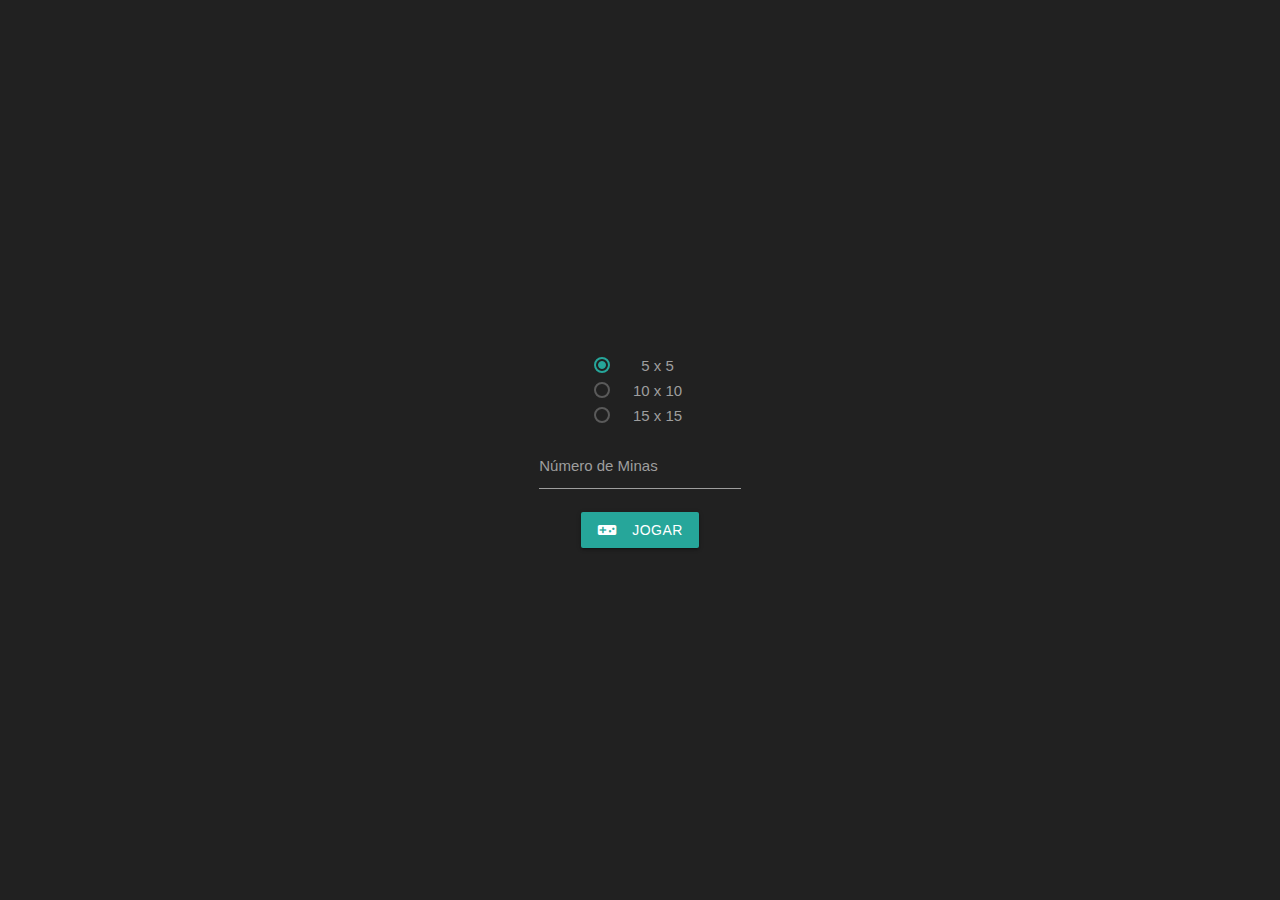
==== game/index.html @ 91b998d5 "Improvements no tabuleiro e quadrados do mesmo." ====
<!DOCTYPE html>
<html lang="en">

<head>
    <meta charset="UTF-8">
    <title>Campo Minado</title>

    <!-- Css -->
    <link rel="stylesheet" type="text/css" href="style.css">

    <!-- Materialize -->
    <link rel="stylesheet" href="https://cdnjs.cloudflare.com/ajax/libs/materialize/1.0.0/css/materialize.min.css">
    <link href="https://fonts.googleapis.com/icon?family=Material+Icons" rel="stylesheet">
    <script src="https://cdnjs.cloudflare.com/ajax/libs/materialize/1.0.0/js/materialize.min.js"></script>

    <!-- Jquery -->
    <script src="https://code.jquery.com/jquery-3.4.1.min.js"
        integrity="sha256-CSXorXvZcTkaix6Yvo6HppcZGetbYMGWSFlBw8HfCJo=" crossorigin="anonymous"></script>
</head>

<body>
    <div class="container">
        <div id="game" class="row">
            <div id="gameFilter" class="col s3 center">
                <div id="boardSize" class="row">
                    <label class="col s12">
                        <input class="with-gap" name="radio-box" type="radio" checked />
                        <span>5 x 5</span>
                    </label>
                    <label class="col s12">
                        <input class="with-gap" name="radio-box" type="radio" />
                        <span>10 x 10</span>
                    </label>
                    <label class="col s12">
                        <input class="with-gap" name="radio-box" type="radio" />
                        <span>15 x 15</span>
                    </label>
                </div>
                <div class="row">
                    <div class="input-field col s12">
                        <input id="numMines" type="number" class="validate grey-text">
                        <label for="numMines">Número de Minas</label>
                    </div>
                </div>
                <button id="btnPlay" class="btn waves-effect waves-light" type="submit" onclick="startGame()">Jogar<i
                        class="material-icons left">videogame_asset</i></button>
            </div>
            <!-- <div id="gameBoard" class="col s1"></div> -->
        </div>
    </div>


    <script src="script.js"></script>
</body>

</html>
---- game/style.css ----
body {
    background-color: #212121;
    display: flex;
    align-items: center;
    justify-content: center;
    height:100vh;
}

#game{
    display: flex;
    justify-content: center;
    align-items: center;
    align-content: center;
}

div#boardSize.row label span{
    width:100px;
}

div#boardSize.row .row{
    margin-bottom:0px!important;
}

div.container .row{
    margin-bottom:0px!important;
}

#gameFilter{
    margin: 0px!important;
}

#gameBoard{
    display: flex;
    flex-direction: row;
    flex-flow: row wrap;
    margin: 0px!important;
    padding: 0.75rem!important;
    border: outset teal 10px;
    background-color: grey;
}

.gameBoardWidth5x5{
    width: 203px!important;
}

.gameBoardWidth10x10{
    width: 363px!important;
}

.gameBoardWidth15x15{
    width: 523px!important;
}

.squareUnpressed{
    width: 32px;
    height: 32px;
    border: solid 4px teal;
    display: flex;
    align-items: center;
    justify-content: center;
    border-style: outset;
    background-color: #757575;
}

.squarePressed{
    width: 32px;
    height: 32px;
    border: solid 1px #006064;
    display: flex;
    align-items: center;
    justify-content: center;
    background-color: #757575;
}
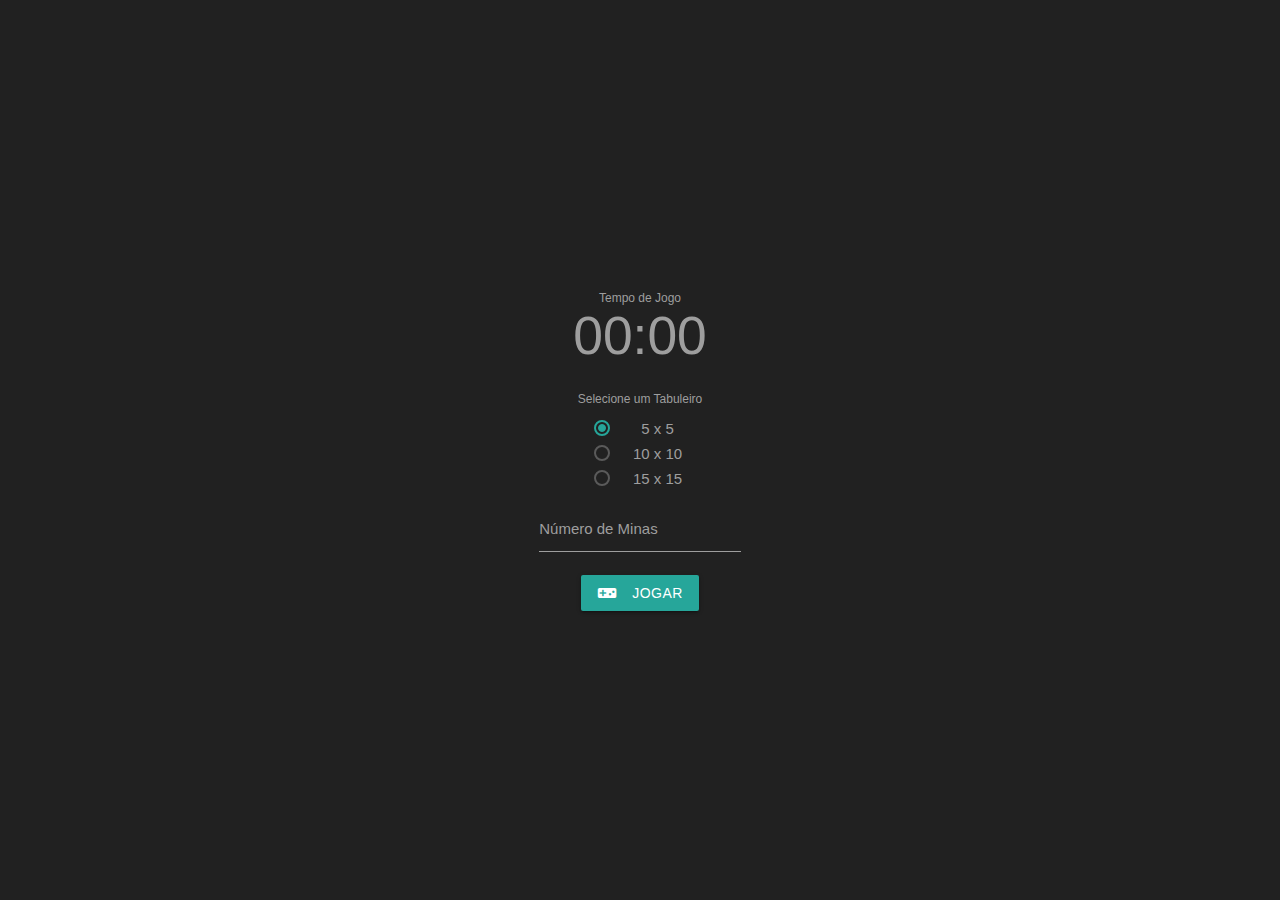
==== commit 1c22617f: "Adição de timer html" ====
--- a/game/index.html
+++ b/game/index.html
@@ -11,11 +11,7 @@
     <!-- Materialize -->
     <link rel="stylesheet" href="https://cdnjs.cloudflare.com/ajax/libs/materialize/1.0.0/css/materialize.min.css">
     <link href="https://fonts.googleapis.com/icon?family=Material+Icons" rel="stylesheet">
-    <script src="https://cdnjs.cloudflare.com/ajax/libs/materialize/1.0.0/js/materialize.min.js"></script>
-
-    <!-- Jquery -->
-    <script src="https://code.jquery.com/jquery-3.4.1.min.js"
-        integrity="sha256-CSXorXvZcTkaix6Yvo6HppcZGetbYMGWSFlBw8HfCJo=" crossorigin="anonymous"></script>
+    
 </head>
 
 <body>
@@ -23,6 +19,11 @@
         <div id="game" class="row">
             <div id="gameFilter" class="col s3 center">
                 <div id="boardSize" class="row">
+                    <label class="col s12" id="labelTimer">Tempo de Jogo</label>
+                    <label class="col s12" id="timer"><h2>00:00</h2></label>
+                </div>
+                <div id="boardSize" class="row">
+                    <label class="col s12" id="labelRadio">Selecione um Tabuleiro</label>
                     <label class="col s12">
                         <input class="with-gap" name="radio-box" type="radio" checked />
                         <span>5 x 5</span>
@@ -37,6 +38,10 @@
                     </label>
                 </div>
                 <div class="row">
+                    <!-- <label>Materialize Range</label>
+                    <p class="range-field">
+                        <input type="range" id="test" min="1" max="12" />
+                    </p> -->
                     <div class="input-field col s12">
                         <input id="numMines" type="number" class="validate grey-text">
                         <label for="numMines">Número de Minas</label>
@@ -45,11 +50,31 @@
                 <button id="btnPlay" class="btn waves-effect waves-light" type="submit" onclick="startGame()">Jogar<i
                         class="material-icons left">videogame_asset</i></button>
             </div>
-            <!-- <div id="gameBoard" class="col s1"></div> -->
+        </div>
+
+        <!-- Modal Structure -->
+        <div id="modalLose" class="modal">
+            <div class="modal-content">
+                <h4>Derrota</h4>
+                <p>Você perdeu, tente novamente.</p>
+            </div>
+            <div class="modal-footer">
+                <a href="#!" class="modal-action modal-close waves-effect waves-red btn red lighten-1">Sair</a>
+            </div>
+        </div>
+        <div id="modalWin" class="modal">
+            <div class="modal-content">
+                <h4>Vitória</h4>
+                <p>Parabéns! você alcançou a vitória.</p>
+            </div>
+            <div class="modal-footer">
+                <a href="#!" class="modal-action modal-close waves-effect waves-green btn green lighten-1">Sair</a>
+            </div>
         </div>
     </div>
-
-
+    <!-- Jquery -->
+    <script src="https://cdnjs.cloudflare.com/ajax/libs/materialize/1.0.0/js/materialize.min.js"></script>
+    <script src="https://code.jquery.com/jquery-3.4.1.min.js" integrity="sha256-CSXorXvZcTkaix6Yvo6HppcZGetbYMGWSFlBw8HfCJo=" crossorigin="anonymous"></script>
     <script src="script.js"></script>
 </body>
 
--- a/game/style.css
+++ b/game/style.css
@@ -72,5 +72,28 @@
     background-color: #757575;
 }
 
+#gameBoard > div {
+    font-weight: 900;
+}
 
+.visibilityHidden{
+    display: none!important;
+}
 
+.modal .modal-content {
+    padding-bottom: 0px!important;
+}
+
+input[type=range] {
+    border: 0px !important;
+}
+
+#labelRadio{
+    margin-bottom: 8px;
+}
+
+#timer h2{
+    margin-top: 0px!important;
+    margin-bottom: 25px!important;
+}
+
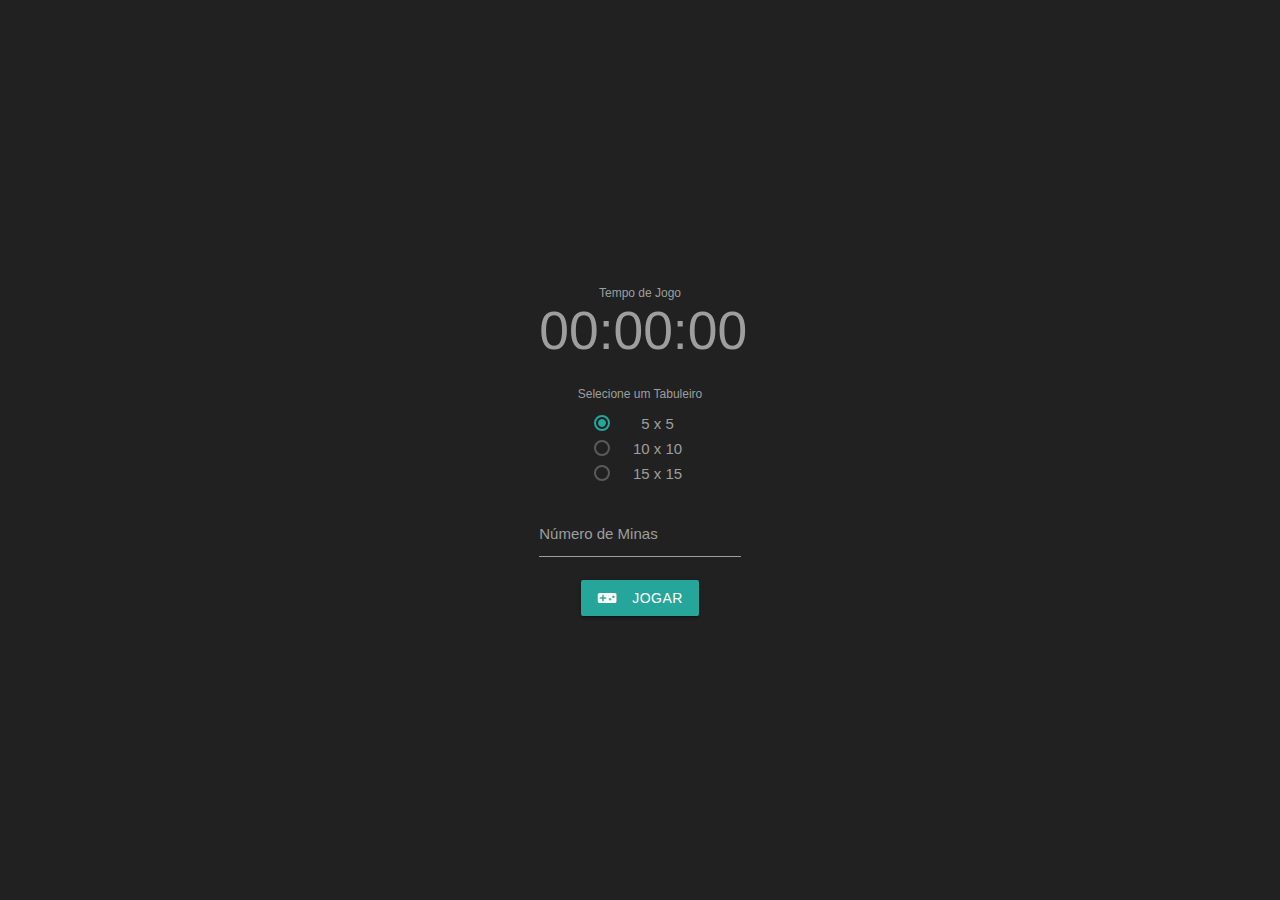
==== commit d29743dc: "Adição do timer e ajustes no css" ====
--- a/game/index.html
+++ b/game/index.html
@@ -18,9 +18,9 @@
     <div class="container">
         <div id="game" class="row">
             <div id="gameFilter" class="col s3 center">
-                <div id="boardSize" class="row">
+                <div id="timer" class="row">
                     <label class="col s12" id="labelTimer">Tempo de Jogo</label>
-                    <label class="col s12" id="timer"><h2>00:00</h2></label>
+                    <label class="col s12" id="time"><h2><time>00:00:00</time></h2></label>
                 </div>
                 <div id="boardSize" class="row">
                     <label class="col s12" id="labelRadio">Selecione um Tabuleiro</label>
@@ -50,13 +50,14 @@
                 <button id="btnPlay" class="btn waves-effect waves-light" type="submit" onclick="startGame()">Jogar<i
                         class="material-icons left">videogame_asset</i></button>
             </div>
+            
         </div>
 
         <!-- Modal Structure -->
         <div id="modalLose" class="modal">
             <div class="modal-content">
                 <h4>Derrota</h4>
-                <p>Você perdeu, tente novamente.</p>
+                <p>Você explodiu uma bomba, tente novamente.</p>
             </div>
             <div class="modal-footer">
                 <a href="#!" class="modal-action modal-close waves-effect waves-red btn red lighten-1">Sair</a>
@@ -66,9 +67,17 @@
             <div class="modal-content">
                 <h4>Vitória</h4>
                 <p>Parabéns! você alcançou a vitória.</p>
+                <br>
+                <div class="row">
+                    <div class="input-field col s12">
+                      <input placeholder="Digite aqui seu nome para salvá-lo entre os melhores Records." id="name" type="text" class="validate">
+                      <label for="name">Nome</label>
+                    </div>
+                </div>
             </div>
             <div class="modal-footer">
-                <a href="#!" class="modal-action modal-close waves-effect waves-green btn green lighten-1">Sair</a>
+                <a href="#!" class="modal-action modal-close waves-effect waves-green btn green lighten-1">Enviar Nome</a>
+                <a href="#!" class="modal-action modal-close waves-effect waves-green btn red lighten-1">Sair</a>
             </div>
         </div>
     </div>
--- a/game/style.css
+++ b/game/style.css
@@ -30,10 +30,10 @@
 }
 
 #gameBoard{
-    display: flex;
+    display: none;
     flex-direction: row;
     flex-flow: row wrap;
-    margin: 0px!important;
+    margin: 50px 50px;
     padding: 0.75rem!important;
     border: outset teal 10px;
     background-color: grey;
@@ -92,8 +92,50 @@
     margin-bottom: 8px;
 }
 
-#timer h2{
+#time h2{
     margin-top: 0px!important;
     margin-bottom: 25px!important;
 }
 
+#tableRecords{
+    margin: 0!important;
+}
+
+tr {
+    border-bottom: 1px solid #26a69a!important;
+}
+
+#labelRecords h4{
+    margin-top: 0px!important;
+}
+
+#records{
+    margin: 0px!important;
+}
+
+.input-field.col.s12{
+    margin-top: 0px!important;
+}
+
+#boardSize{
+    margin-bottom: 25px!important;
+}
+
+.modal-content .input-field.col.s12{
+    padding: 0px;
+}
+
+.modal-content .input-field.col.s12 label{
+    left: 0px;
+}
+
+input::-webkit-outer-spin-button,
+input::-webkit-inner-spin-button {
+  -webkit-appearance: none;
+  margin: 0;
+}
+
+/* Firefox */
+input[type=number] {
+  -moz-appearance:textfield;
+}